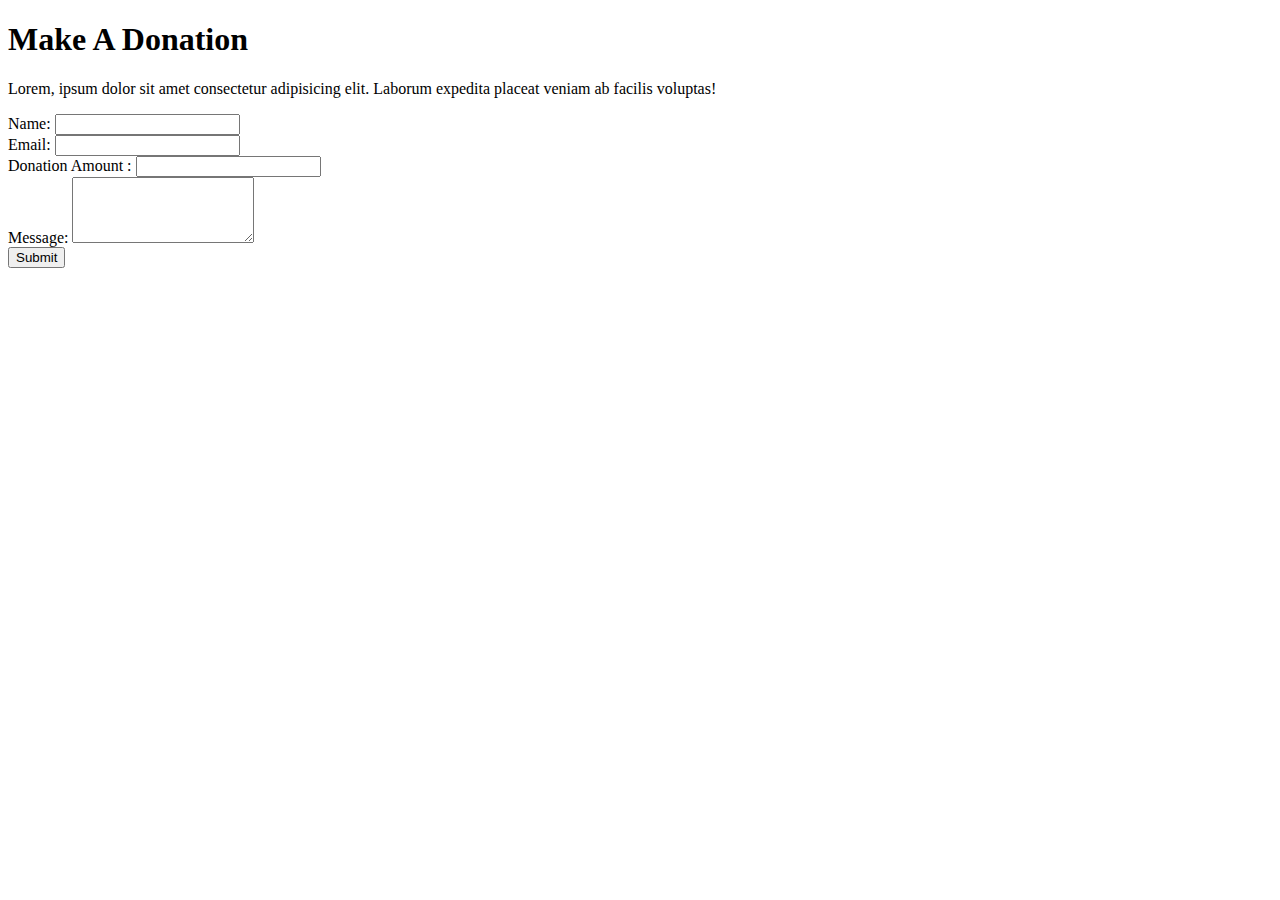
==== index.html @ 6cc6894e "new commit" ====
<!DOCTYPE html>
<html lang="en">
  <head>
    <meta charset="UTF-8" />
    <meta name="viewport" content="width=device-width, initial-scale=1.0" />
    <link
      rel="stylesheet"
      href="https://cdnjs.cloudflare.com/ajax/libs/font-awesome/6.5.1/css/all.min.css"
      integrity="sha512-DTOQO9RWCH3ppGqcWaEA1BIZOC6xxalwEsw9c2QQeAIftl+Vegovlnee1c9QX4TctnWMn13TZye+giMm8e2LwA=="
      crossorigin="anonymous"
      referrerpolicy="no-referrer"
    />
    <link rel="stylesheet" href="style.css" />
    <title>Make a Donation</title>
  </head>
  <body>
    <div id="main">
      <div id="donationPage">
        <div id="donationPage1"></div>
        <div id="donationPage2">
          <div id="makeADonation">
            <div id="top">
              <h1>Make A Donation</h1>
              <p>
                Lorem, ipsum dolor sit amet consectetur adipisicing elit.
                Laborum expedita placeat veniam ab facilis voluptas!
              </p>
            </div>
            <div id="mid">
              <form action="#" method="POST" id="donation-form">
                <div class="form-group">
                  <label for="name">Name:</label>
                  <input type="text" id="name" name="name" required />
                </div>
                <div class="form-group">
                  <label for="email">Email:</label>
                  <input type="email" id="email" name="email" required />
                </div>
                <div class="form-group">
                  <label for="amount"
                    >Donation Amount
                    <i class="fa-solid fa-indian-rupee-sign"></i>:</label
                  >
                  <input
                    type="number"
                    id="amount"
                    name="amount"
                    min="0"
                    step="0.01"
                    required
                  />
                </div>
                <div class="form-group">
                  <label for="message">Message:</label>
                  <textarea id="message" name="message" rows="4"></textarea>
                </div>
                <button type="submit">Submit</button>
              </form>
            </div>
          </div>
        </div>
      </div>
    </div>

    <script src="script.js"></script>
  </body>
</html>
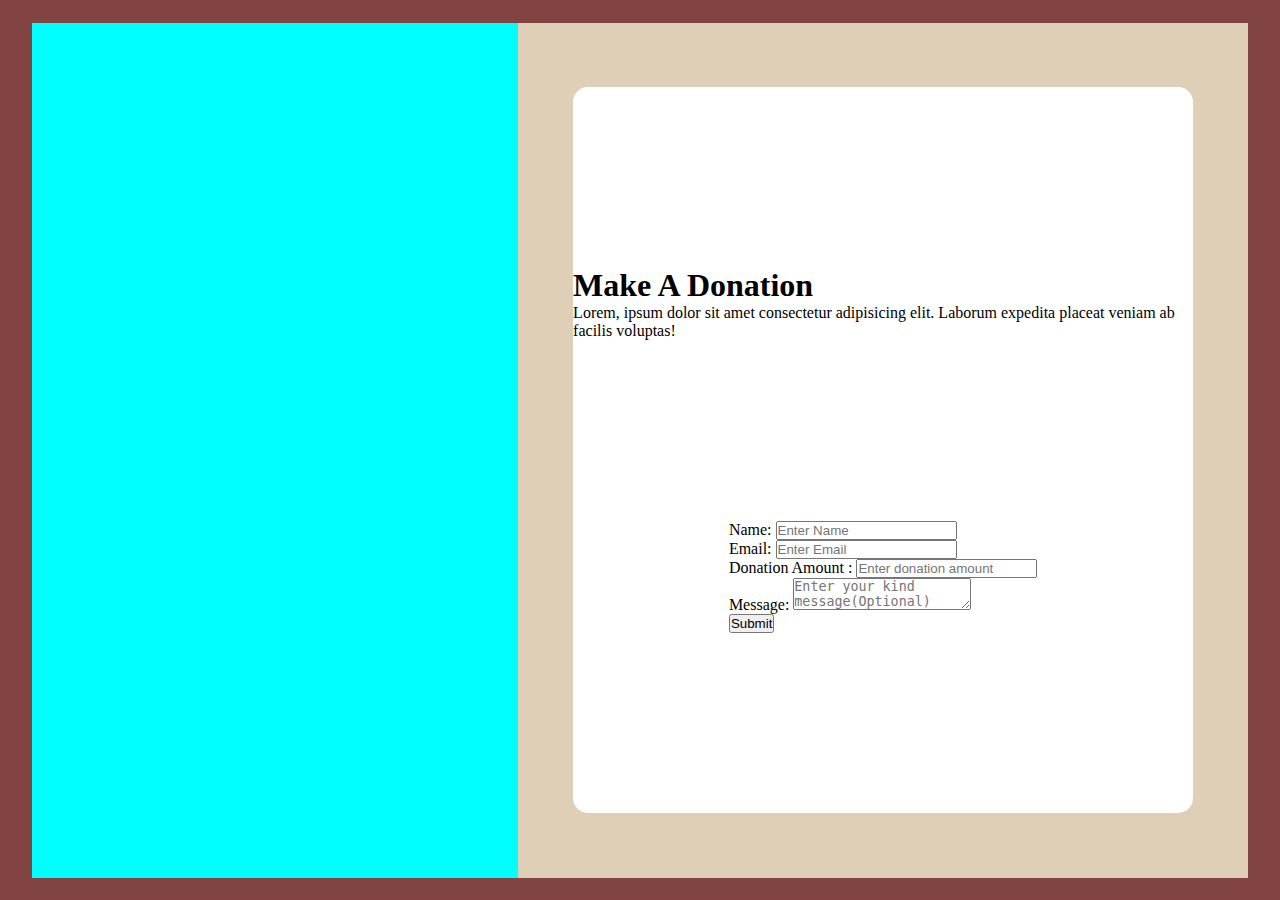
==== commit a39c61b6: "new commit" ====
--- a/index.html
+++ b/index.html
@@ -28,13 +28,27 @@
             </div>
             <div id="mid">
               <form action="#" method="POST" id="donation-form">
-                <div class="form-group">
-                  <label for="name">Name:</label>
-                  <input type="text" id="name" name="name" required />
-                </div>
-                <div class="form-group">
-                  <label for="email">Email:</label>
-                  <input type="email" id="email" name="email" required />
+                <div id="nameEmail">
+                  <div class="form-group">
+                    <label for="name">Name:</label>
+                    <input
+                      type="text"
+                      id="name"
+                      name="name"
+                      placeholder="Enter Name"
+                      required
+                    />
+                  </div>
+                  <div class="form-group">
+                    <label for="email">Email:</label>
+                    <input
+                      type="email"
+                      id="email"
+                      name="email"
+                      placeholder="Enter Email"
+                      required
+                    />
+                  </div>
                 </div>
                 <div class="form-group">
                   <label for="amount"
@@ -47,12 +61,18 @@
                     name="amount"
                     min="0"
                     step="0.01"
+                    placeholder="Enter donation amount"
                     required
                   />
                 </div>
                 <div class="form-group">
                   <label for="message">Message:</label>
-                  <textarea id="message" name="message" rows="4"></textarea>
+                  <textarea
+                    id="message"
+                    name="message"
+                    rows="2"
+                    placeholder="Enter your kind message(Optional)"
+                  ></textarea>
                 </div>
                 <button type="submit">Submit</button>
               </form>
--- a/style.css
+++ b/style.css
@@ -0,0 +1,54 @@
+* {
+  margin: 0;
+  padding: 0;
+  box-sizing: border-box;
+}
+
+html,
+body {
+  height: 100%;
+  width: 100%;
+}
+
+#main {
+  height: 100vh;
+  width: 100%;
+  background-color: #814443;
+  display: flex;
+  align-items: center;
+  justify-content: center;
+}
+
+#donationPage {
+  height: 95vh;
+  width: 95%;
+  background-color: #fff;
+  display: flex;
+}
+
+#donationPage1 {
+  height: 100%;
+  width: 40%;
+  background-color: aqua;
+  background-image: url(./donate.jpg);
+  background-size: cover;
+}
+#donationPage2 {
+  height: 100%;
+  width: 60%;
+  background-color: #dfcfb6;
+  display: flex;
+  align-items: center;
+  justify-content: center;
+}
+
+#makeADonation {
+  height: 85%;
+  width: 85%;
+  background-color: #fff;
+  border-radius: 15px;
+  display: flex;
+  flex-direction: column;
+  justify-content: space-evenly;
+  align-items: center;
+}
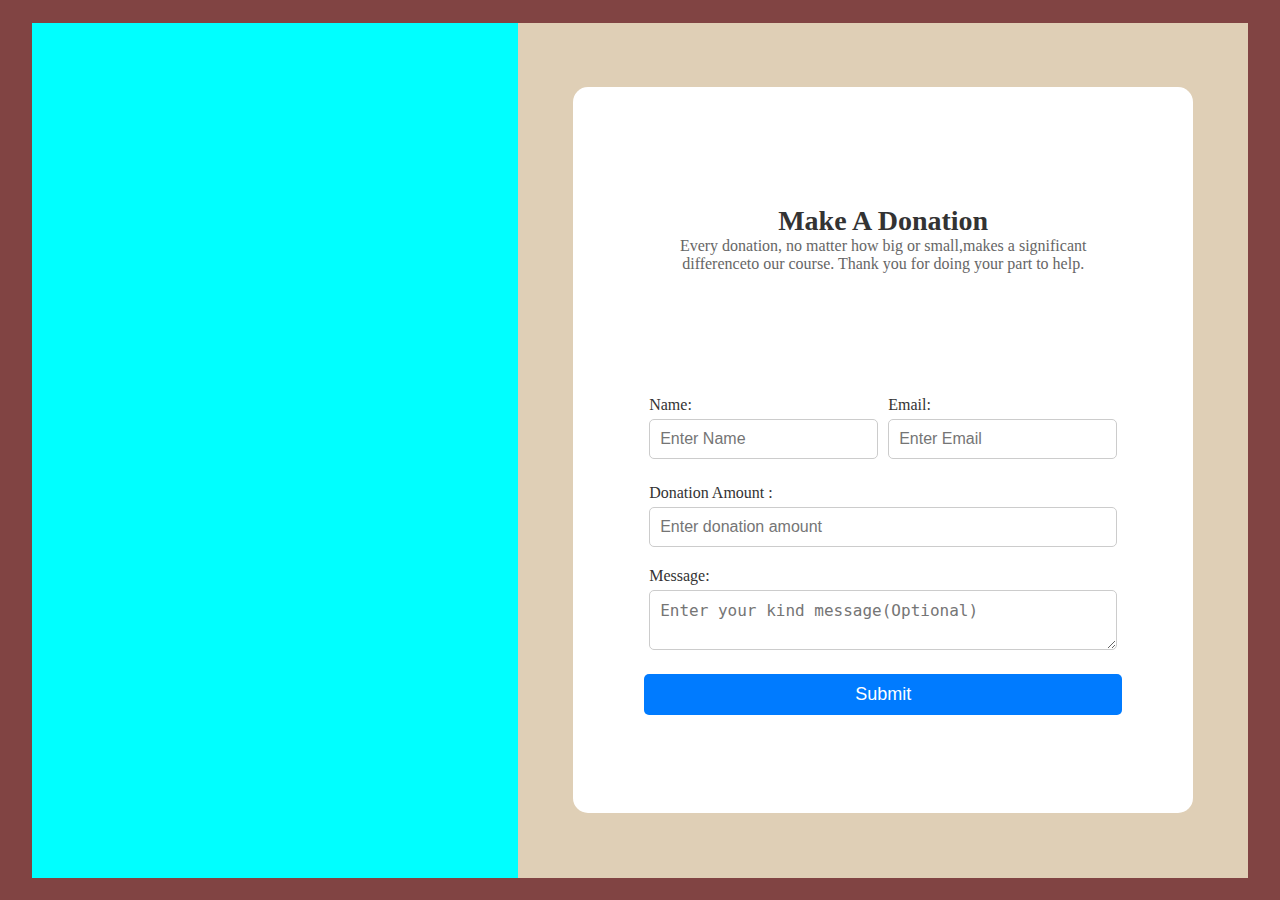
==== commit 9b86f23b: "new commit" ====
--- a/index.html
+++ b/index.html
@@ -22,8 +22,8 @@
             <div id="top">
               <h1>Make A Donation</h1>
               <p>
-                Lorem, ipsum dolor sit amet consectetur adipisicing elit.
-                Laborum expedita placeat veniam ab facilis voluptas!
+                Every donation, no matter how big or small,makes a significant
+                differenceto our course. Thank you for doing your part to help.
               </p>
             </div>
             <div id="mid">
--- a/style.css
+++ b/style.css
@@ -52,3 +52,67 @@
   justify-content: space-evenly;
   align-items: center;
 }
+
+#top {
+  max-width: 80%;
+  margin: 0 auto;
+  padding: 20px;
+}
+
+h1 {
+  color: #333;
+  font-size: 28px;
+  text-align: center;
+}
+
+p {
+  color: #666;
+  font-size: 16px;
+  text-align: center;
+}
+
+#nameEmail {
+  display: flex;
+}
+
+#name,
+#email {
+}
+
+.form-group {
+  margin: 5px;
+  margin-bottom: 20px;
+}
+
+label {
+  display: block;
+  margin-bottom: 5px;
+  color: #333;
+}
+
+input[type="text"],
+input[type="email"],
+input[type="number"],
+textarea {
+  width: 100%;
+  padding: 10px;
+  font-size: 16px;
+  border: 1px solid #ccc;
+  border-radius: 5px;
+}
+
+button {
+  display: block;
+  width: 100%;
+  padding: 10px;
+  font-size: 18px;
+  color: #fff;
+  background-color: #007bff;
+  border: none;
+  border-radius: 5px;
+  cursor: pointer;
+}
+
+button:hover {
+  background-color: #0056b3;
+}
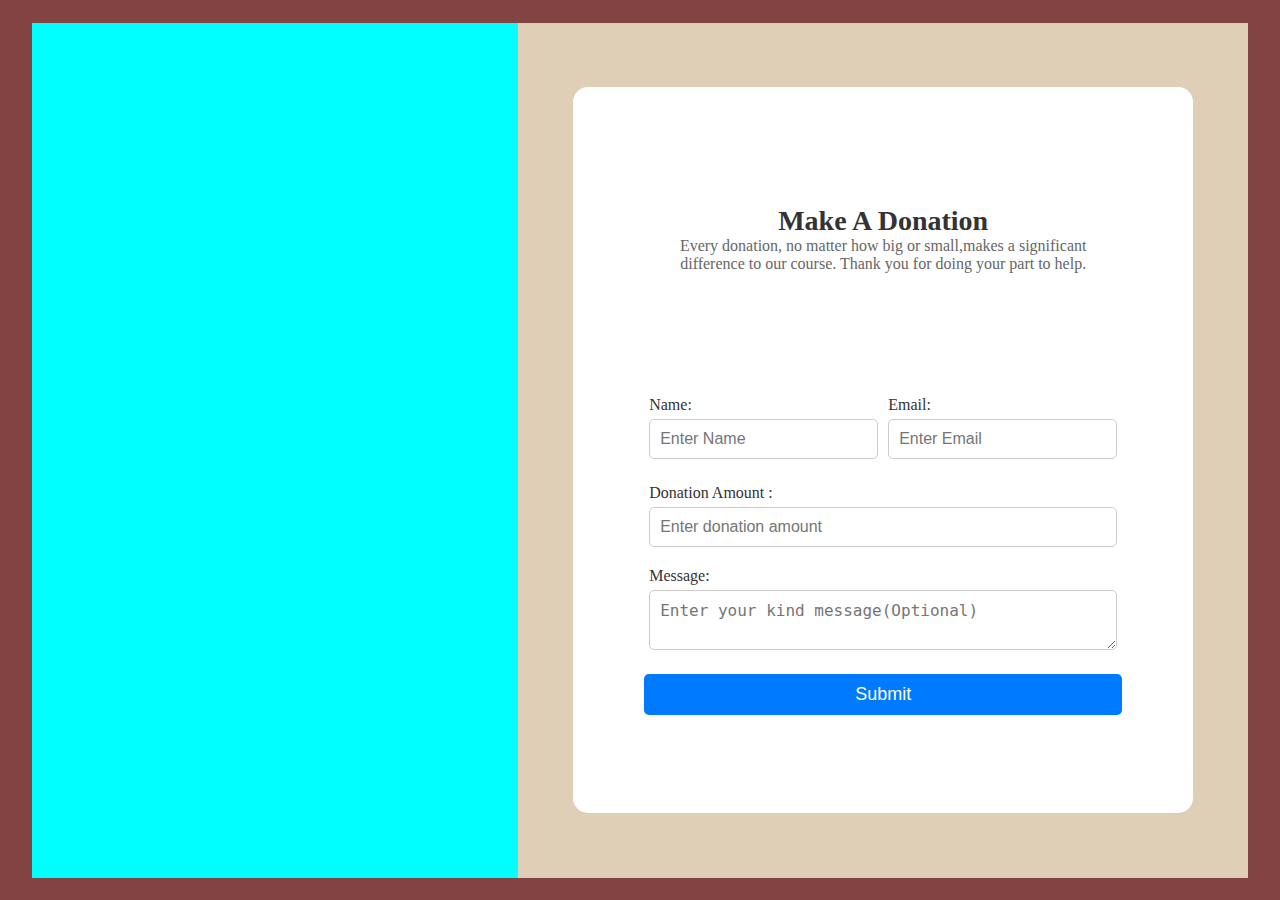
==== commit 585f3a17: "new commit" ====
--- a/index.html
+++ b/index.html
@@ -23,7 +23,7 @@
               <h1>Make A Donation</h1>
               <p>
                 Every donation, no matter how big or small,makes a significant
-                differenceto our course. Thank you for doing your part to help.
+                difference to our course. Thank you for doing your part to help.
               </p>
             </div>
             <div id="mid">
@@ -34,6 +34,7 @@
                     <input
                       type="text"
                       id="name"
+                      class="inputSec"
                       name="name"
                       placeholder="Enter Name"
                       required
@@ -44,6 +45,7 @@
                     <input
                       type="email"
                       id="email"
+                      class="inputSec"
                       name="email"
                       placeholder="Enter Email"
                       required
@@ -58,9 +60,10 @@
                   <input
                     type="number"
                     id="amount"
+                    class="inputSec"
                     name="amount"
                     min="0"
-                    step="0.01"
+                    step="1"
                     placeholder="Enter donation amount"
                     required
                   />
@@ -69,12 +72,15 @@
                   <label for="message">Message:</label>
                   <textarea
                     id="message"
+                    class="inputSec"
                     name="message"
                     rows="2"
                     placeholder="Enter your kind message(Optional)"
                   ></textarea>
                 </div>
-                <button type="submit">Submit</button>
+                <div id="sumbitBtn">
+                  <button type="submit">Submit</button>
+                </div>
               </form>
             </div>
           </div>
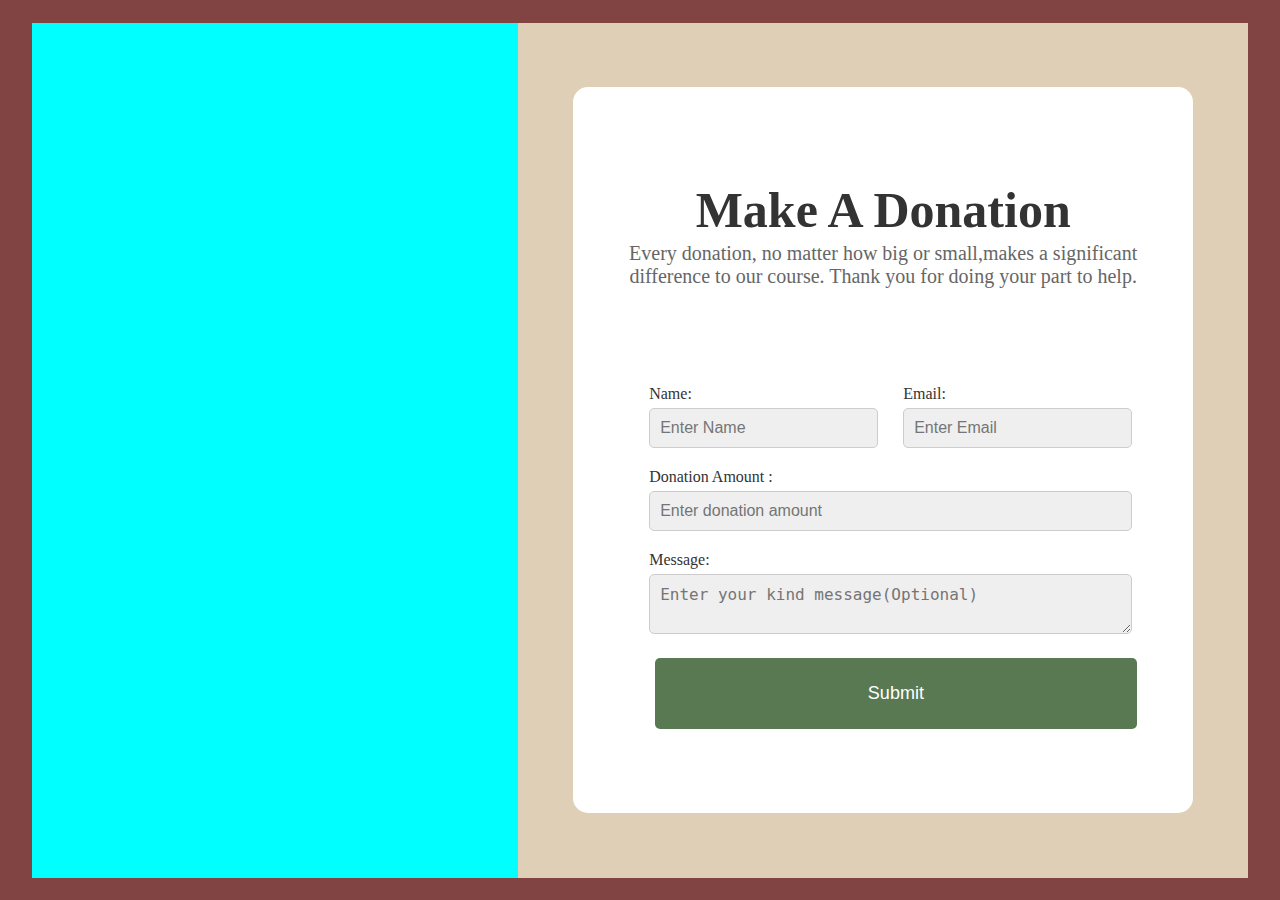
==== commit 50216435: "new commit" ====
--- a/index.html
+++ b/index.html
@@ -27,7 +27,12 @@
               </p>
             </div>
             <div id="mid">
-              <form action="#" method="POST" id="donation-form">
+              <form
+                action="#"
+                method="POST"
+                id="donation-form"
+                onsubmit="return validateForm()"
+              >
                 <div id="nameEmail">
                   <div class="form-group">
                     <label for="name">Name:</label>
@@ -89,5 +94,43 @@
     </div>
 
     <script src="script.js"></script>
+    <script>
+      function validateForm() {
+        // Added client-side form validation function
+        var name = document.getElementById("name").value;
+        var email = document.getElementById("email").value;
+        var amount = document.getElementById("amount").value;
+        var valid = true;
+
+        if (name.trim() === "") {
+          alert("Please enter your name.");
+          valid = false;
+        }
+
+        if (email.trim() === "") {
+          alert("Please enter your email.");
+          valid = false;
+        } else if (!validateEmail(email)) {
+          alert("Please enter a valid email address.");
+          valid = false;
+        }
+
+        if (amount.trim() === "") {
+          alert("Please enter the donation amount.");
+          valid = false;
+        } else if (isNaN(amount) || parseFloat(amount) <= 0) {
+          alert("Please enter a valid donation amount.");
+          valid = false;
+        }
+
+        return valid;
+      }
+
+      function validateEmail(email) {
+        // Added email validation function
+        var re = /\S+@\S+\.\S+/;
+        return re.test(email);
+      }
+    </script>
   </body>
 </html>
--- a/style.css
+++ b/style.css
@@ -54,34 +54,33 @@
 }
 
 #top {
-  max-width: 80%;
+  max-width: 90%;
   margin: 0 auto;
-  padding: 20px;
+  padding: 10px;
 }
 
 h1 {
   color: #333;
-  font-size: 28px;
+  font-size: 50px;
   text-align: center;
 }
 
 p {
   color: #666;
-  font-size: 16px;
+  font-size: 20px;
   text-align: center;
+  margin: 3px;
 }
 
+#mid {
+  max-width: 90%;
+}
 #nameEmail {
   display: flex;
 }
 
-#name,
-#email {
-}
-
 .form-group {
-  margin: 5px;
-  margin-bottom: 20px;
+  margin: 0 5px 20px 20px;
 }
 
 label {
@@ -99,20 +98,26 @@
   font-size: 16px;
   border: 1px solid #ccc;
   border-radius: 5px;
+  background-color: #efefef;
+}
+
+#sumbitBtn {
+  display: flex;
+  justify-content: flex-end;
 }
 
 button {
   display: block;
-  width: 100%;
-  padding: 10px;
+  width: 95%;
+  padding: 25px;
   font-size: 18px;
   color: #fff;
-  background-color: #007bff;
+  background-color: #597952;
   border: none;
   border-radius: 5px;
   cursor: pointer;
 }
 
 button:hover {
-  background-color: #0056b3;
+  background-color: #6b9062;
 }
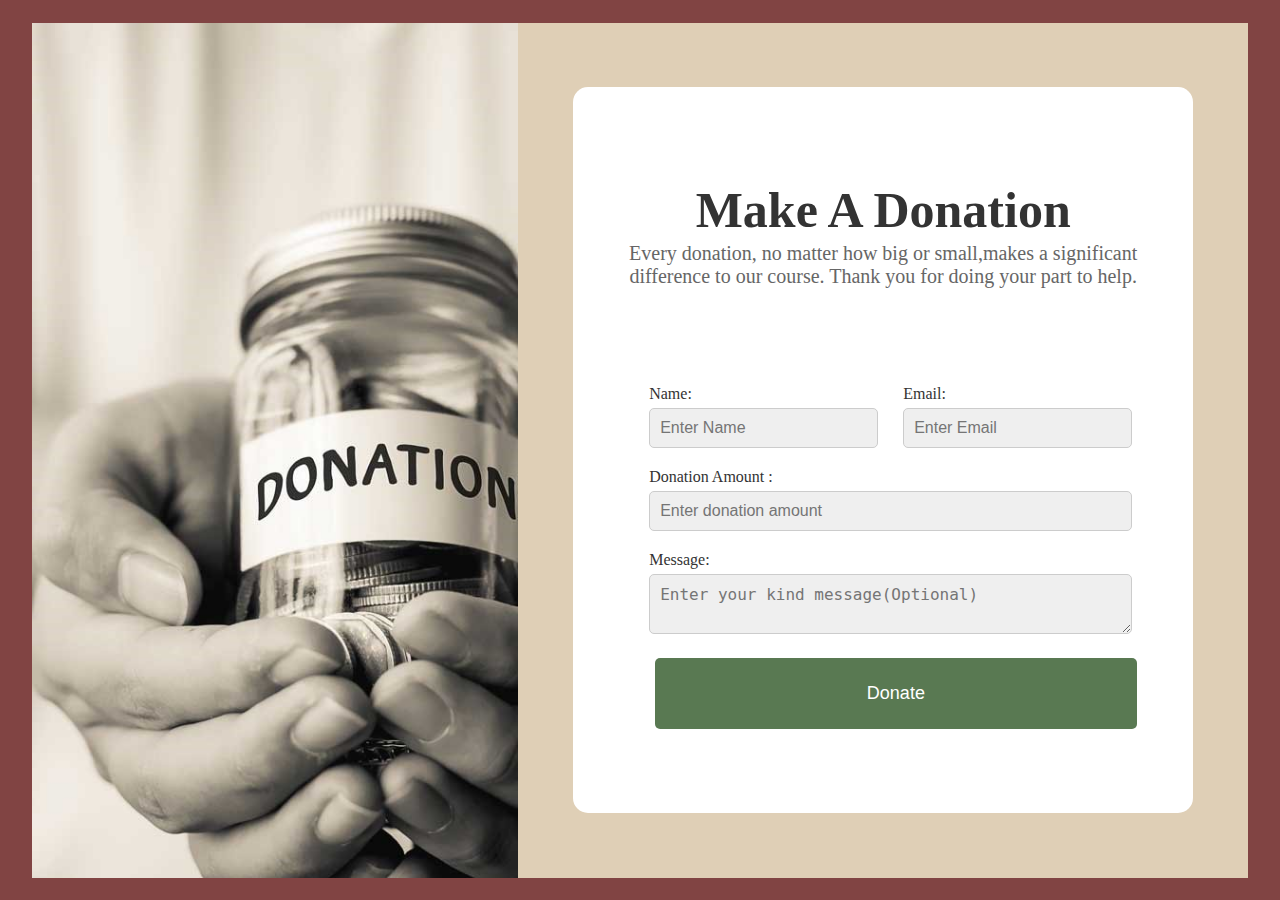
==== commit 7afd8e16: "new commit" ====
--- a/index.html
+++ b/index.html
@@ -84,7 +84,7 @@
                   ></textarea>
                 </div>
                 <div id="sumbitBtn">
-                  <button type="submit">Submit</button>
+                  <button id="rzp-button1" type="submit">Donate</button>
                 </div>
               </form>
             </div>
@@ -93,44 +93,8 @@
       </div>
     </div>
 
+    <script src="https://checkout.razorpay.com/v1/checkout.js"></script>
     <script src="script.js"></script>
-    <script>
-      function validateForm() {
-        // Added client-side form validation function
-        var name = document.getElementById("name").value;
-        var email = document.getElementById("email").value;
-        var amount = document.getElementById("amount").value;
-        var valid = true;
-
-        if (name.trim() === "") {
-          alert("Please enter your name.");
-          valid = false;
-        }
-
-        if (email.trim() === "") {
-          alert("Please enter your email.");
-          valid = false;
-        } else if (!validateEmail(email)) {
-          alert("Please enter a valid email address.");
-          valid = false;
-        }
-
-        if (amount.trim() === "") {
-          alert("Please enter the donation amount.");
-          valid = false;
-        } else if (isNaN(amount) || parseFloat(amount) <= 0) {
-          alert("Please enter a valid donation amount.");
-          valid = false;
-        }
-
-        return valid;
-      }
-
-      function validateEmail(email) {
-        // Added email validation function
-        var re = /\S+@\S+\.\S+/;
-        return re.test(email);
-      }
-    </script>
+    <!-- <button id="rzp-button1">Pay</button> -->
   </body>
 </html>
--- a/style.css
+++ b/style.css
@@ -29,10 +29,10 @@
 #donationPage1 {
   height: 100%;
   width: 40%;
-  background-color: aqua;
   background-image: url(./donate.jpg);
   background-size: cover;
 }
+
 #donationPage2 {
   height: 100%;
   width: 60%;
@@ -121,3 +121,92 @@
 button:hover {
   background-color: #6b9062;
 }
+
+@media (min-width: 521px) and (max-width: 999px) {
+  h1 {
+    font-size: 1.8rem;
+  }
+  p {
+    font-size: 0.8rem;
+  }
+
+  .form-group {
+    margin-bottom: 10px; /* Adjusted margin for responsiveness */
+  }
+
+  button {
+    padding: 12px; /* Adjusted padding for responsiveness */
+    font-size: 1.2rem; /* Adjusted font size for responsiveness */
+  }
+}
+
+@media (max-width: 520px) {
+  #donationPage {
+    flex-direction: column; /* Added for responsiveness */
+  }
+
+  #donationPage1 {
+    height: 25%; /* Adjusted height for responsiveness */
+    width: 100%; /* Adjusted width for responsiveness */
+    background-image: url(./donateMediaQ.jpg);
+    background-size: cover;
+  }
+
+  #donationPage2 {
+    height: 75%; /* Adjusted height for responsiveness */
+    width: 100%; /* Adjusted width for responsiveness */
+  }
+
+  #makeADonation {
+    height: 95%;
+    width: 95%; /* Adjusted width for responsiveness */
+  }
+
+  #top {
+    width: 90%;
+    margin: 3px;
+    padding: 3px;
+  }
+
+  h1 {
+    font-size: 1.2rem; /* Adjusted font size for responsiveness */
+  }
+
+  p {
+    font-size: 0.6rem; /* Adjusted font size for responsiveness */
+    margin: 1px;
+  }
+
+  #nameEmail {
+    margin-bottom: 10px;
+  }
+
+  .form-group {
+    margin: 3px; /* Adjusted margin for responsiveness */
+  }
+
+  label {
+    margin-bottom: 3px;
+    font-size: 0.8rem;
+  }
+
+  input[type="text"],
+  input[type="email"],
+  input[type="number"],
+  textarea {
+    font-size: 0.7rem; /* Adjusted font size for responsiveness */
+  }
+
+  #sumbitBtn {
+    margin-top: 20px; /* Adjusted margin for responsiveness */
+  }
+
+  #sumbitBtn {
+    justify-content: center;
+  }
+  button {
+    width: 100%; /* Adjusted width for responsiveness */
+    padding: 15px; /* Adjusted padding for responsiveness */
+    font-size: 1.2rem; /* Adjusted font size for responsiveness */
+  }
+}
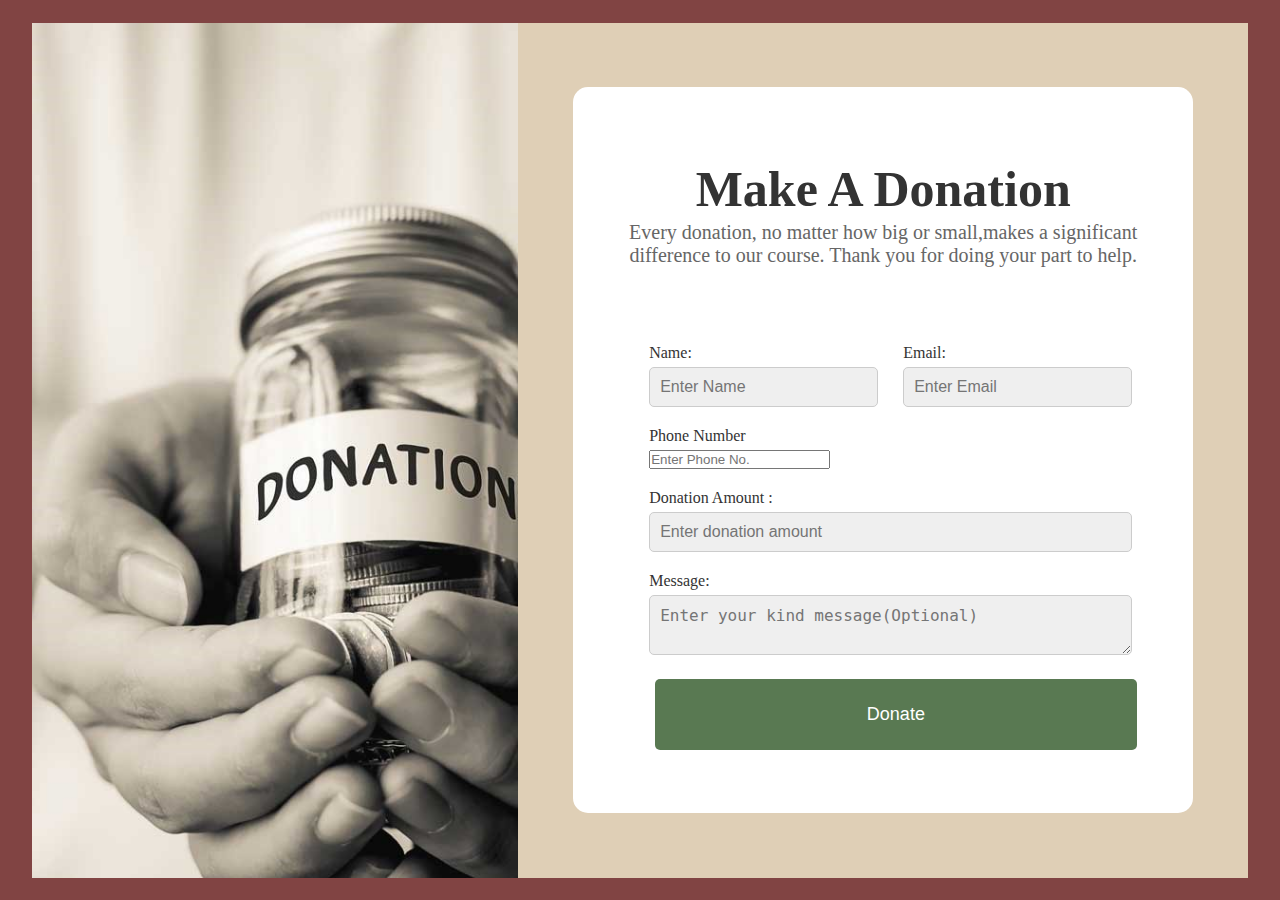
==== commit 8409630b: "All inputs are working fine" ====
--- a/index.html
+++ b/index.html
@@ -27,12 +27,7 @@
               </p>
             </div>
             <div id="mid">
-              <form
-                action="#"
-                method="POST"
-                id="donation-form"
-                onsubmit="return validateForm()"
-              >
+              <form id="donation-form">
                 <div id="nameEmail">
                   <div class="form-group">
                     <label for="name">Name:</label>
@@ -57,21 +52,43 @@
                     />
                   </div>
                 </div>
-                <div class="form-group">
-                  <label for="amount"
-                    >Donation Amount
-                    <i class="fa-solid fa-indian-rupee-sign"></i>:</label
-                  >
-                  <input
-                    type="number"
-                    id="amount"
-                    class="inputSec"
-                    name="amount"
-                    min="0"
-                    step="1"
-                    placeholder="Enter donation amount"
-                    required
-                  />
+
+                <div id="phoneNo-amount">
+                  <div class="form-group">
+                    <label for="phoneNo"> Phone Number </label>
+                    <!-- <select id="countryCode" name="countryCode">
+                      <option value="US">+1 (United States)</option>
+                      <option value="GB">+44 (United Kingdom)</option>
+                      
+                    </select> -->
+                    <!-- Add country code option after completion -->
+                    <input
+                      type="tel"
+                      name="phoneNo"
+                      id="phoneNo"
+                      class="inputSec"
+                      placeholder="Enter Phone No."
+                      min="10"
+                      max="10"
+                      required
+                    />
+                  </div>
+                  <div class="form-group">
+                    <label for="amount"
+                      >Donation Amount
+                      <i class="fa-solid fa-indian-rupee-sign"></i>:</label
+                    >
+                    <input
+                      type="number"
+                      id="amount"
+                      class="inputSec"
+                      name="amount"
+                      min="0"
+                      step="1"
+                      placeholder="Enter donation amount"
+                      required
+                    />
+                  </div>
                 </div>
                 <div class="form-group">
                   <label for="message">Message:</label>
@@ -84,7 +101,7 @@
                   ></textarea>
                 </div>
                 <div id="sumbitBtn">
-                  <button id="rzp-button1" type="submit">Donate</button>
+                  <button id="donateBtn" type="submit">Donate</button>
                 </div>
               </form>
             </div>
@@ -93,7 +110,7 @@
       </div>
     </div>
 
-    <script src="https://checkout.razorpay.com/v1/checkout.js"></script>
+    <!-- <script src="https://checkout.razorpay.com/v1/checkout.js"></script> -->
     <script src="script.js"></script>
     <!-- <button id="rzp-button1">Pay</button> -->
   </body>
